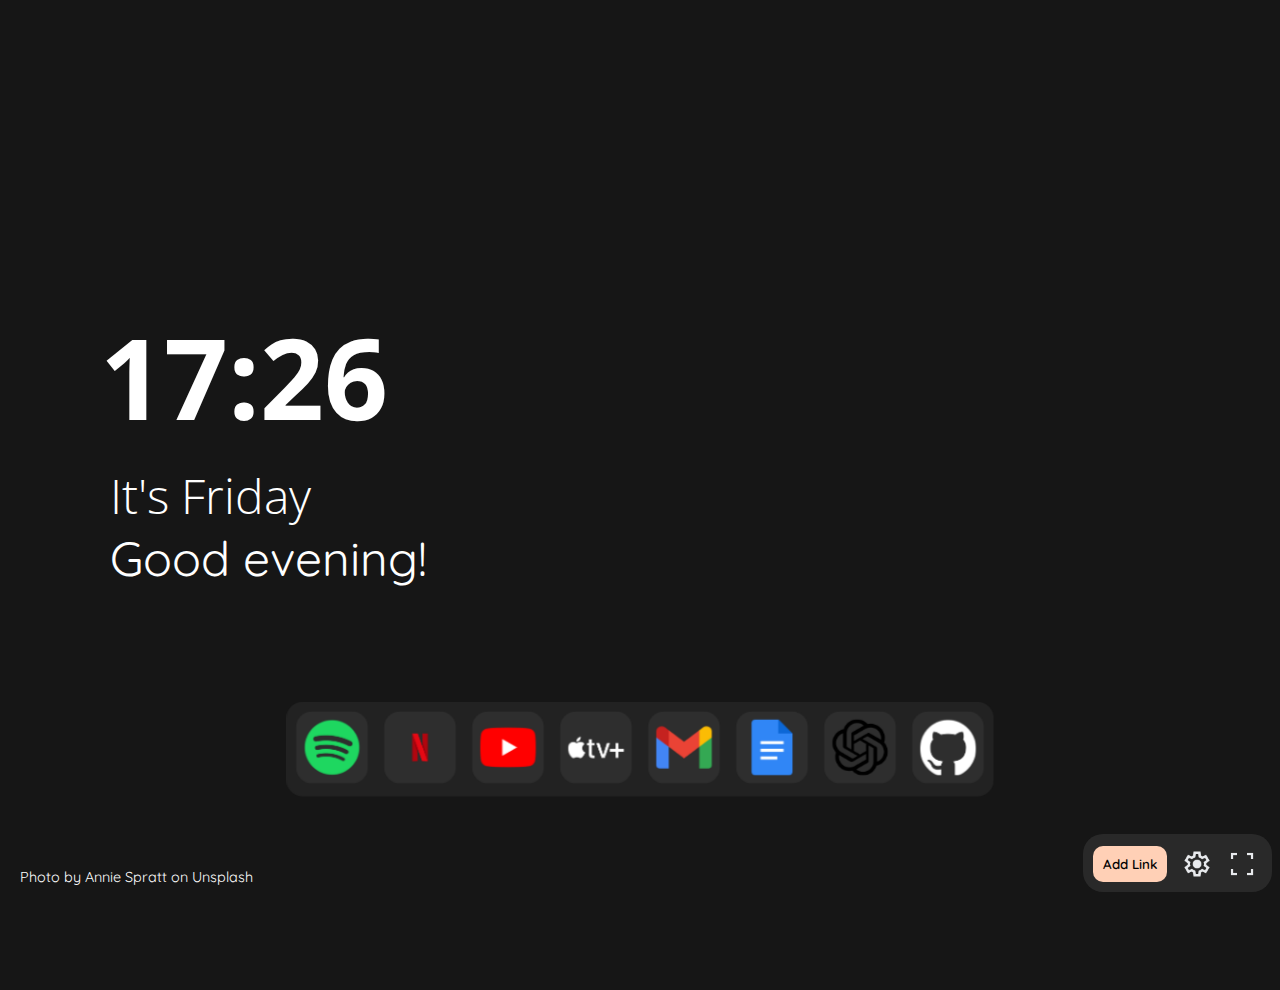
==== index.html @ 26fa13c5 "Added 12 hour clock feature(Bug fixes required)" ====
<!DOCTYPE html>
<html>
<head>
    <meta name="viewport" content="width=device-width, initial-scale=1"/>
    <link rel="stylesheet" href="styles/styles.css">
    <link rel="stylesheet" href="styles/Widget.css">
    <link rel="stylesheet" href="styles/Popup.css">
</head>
<body>
    <div id="bottomBar">
        <button id="addLink" src="icons/add.png" width="30" height="30">Add Link</button>
        <img id="settings" src="icons/settings.png" width="30" height="30">
        <img id="fullscreen" src="icons/fullscreen.png" width="30" height="30">
    </div>
    <div id="grid">
        <div id="griditem">
            <h1 id="time">00:00</h1>
            <h2 id="date">It's Wednesday</h2>
            <h2 id="greetingMessage">Good morning!</h2>
        </div>
    </div>
    <div id="link-area">
        <div id="linksBox">
            <div id="linkHolder">
            </div>
            <div id="linkPopup" class="popup">
                <div class="popup-content">
                    <h1 style="color: black; font-family: 'Open Sans'; font-weight: 400;">
                        Add link</h1>
                    <input type="text" placeholder="Enter Name" id="linkName">
                    <input type="text" placeholder="Link Address" id="linkSpace">
                    <button type="submit" id="linkAddBtn">Add</button>
                    <button id="closePopup">Close</button>
                </div>
            </div>
            <div id="settingsPopup" class="popupSettings">
                <div class="popupSettings-content">
                    <h1 style="color: black; font-family: 'Open Sans'; font-size: 2.5em;">Settings</h1>
                    <h2>Clock Customisation</h2>
                    <!--Font 1-->
                    <label style="font-family: 'quicksand'; font-size: 1.2em;">
                    <input type="radio" id="clockstyle-1" name="font" value="Quicksand">Quicksand</label>
                    
                    <!--Font 2-->
                    <label style="font-family: 'Cactus Classical Serif'; font-size: 1.2em;">
                    <input type="radio" id="clockstyle-2" name="font" value="Cactus Classical Serif">Cactus Classical Serif</label>
                    
                    <!--Font 3-->
                    <label style="font-family: 'Open Sans'; font-size: 1.2em;">
                    <input type="radio" id="clockstyle-3" name="font" value="Open Sans" checked>Open Sans</label>
                    
                    <!--Font 4-->
                    <label style="font-family: 'Roboto Mono'; font-size: 1.2em;">
                    <input type="radio" id="clockstyle-4" name="font" value="Roboto Mono">Roboto Mono</label>

                    <label style="font-family: 'Oswald'; font-size: 1.2em;">
                        <input type="radio" id="clockstyle-4" name="font" value="Oswald">Oswald</label>
                    <label style="font-family: 'Raleway'; font-size: 1.2em;">
                        <input type="radio" id="clockstyle-4" name="font" value="Raleway">Raleway</label>
                    
                    <h2>Date Format</h2>
                    <label style="font-size: 1.2em;">
                        <input type="radio" name="dtype" value="formatted">
                        Formatted Date
                    </label>
                    <label style="font-size: 1.2em;">
                        <input type="radio" name="dtype" value="text" checked>
                        Text Date
                    </label>

                    <h2>Time Format</h2>

                    <label style="font-size: 1.2em;">
                        <input type="radio" name="ttype" value="24hr" checked>
                        24-Hour Clock
                    </label>
                    <label style="font-size: 1.2em;">
                        <input type="radio" name="ttype" value="12hr">
                        12-Hour Clock
                    </label>
                    <button id="closePopupSet">Close</button>   
                    <div id="bottominfo">
                        <a href="https://github.com/harryfrzz/Aura"><img id="social-github" src="icons/github-mark.png" width="35" height="35"></a>
                    </div>
                </div>
            </div>
        </div>
    </div>  

    <div class="container">
        <div id="gridView">
            <div id="item-1">
                <div id="appHolder">
                    <a href="https://open.spotify.com/" target="_blank"><img id="appItem" src="icons/spotify.png"></a>
                    <a href="https://www.netflix.com/" target="_blank"><img id="appItem" src="icons/netflix.png"></a>
                    <a href="https://www.youtube.com/" target="_blank"><img id="appItem" src="icons/youtube.png"></a>
                    <a href="https://tv.apple.com/" target="_blank"><img id="appItem" src="icons/appletv.png"></a>
                    <a href="https://mail.google.com/" target="_blank"><img id="appItem" src="icons/gmail.png"></a>
                    <a href="https://docs.google.com/" target="_blank"><img id="appItem" src="icons/googledocs.png"></a>
                    <a href="https://chat.openai.com/" target="_blank"><img id="appItem" src="icons/chatgpt.png"></a>
                    <a href="https://github.com/" target="_blank"><img id="appItem" src="icons/github-mark-white.png"></a>
                </div>
            </div>
        </div>
    </div>
    <footer>
        <p id="attribution">Photo by Annie Spratt on Unsplash</p>
    </footer>

    <script src="Scripts/Fullscreen.js"></script>
    <!--<script src="Scripts/UnsplashBg.js"></script>-->
    <script src="Scripts/DateTypeSelector.js"></script>
    <script src="Scripts/Settings.js"></script>
    <script src="Scripts/LocalStorageLinks.js"></script>
    <script src="Scripts/AddLinkPopUp.js"></script>
    <script src="Scripts/FontSelector.js"></script>
</body>
</html>
---- styles/styles.css ----
/*Fonts*/
@import url('https://fonts.googleapis.com/css2?family=Open+Sans:ital,wght@0,300..800;1,300..800&family=Quicksand:wght@300..700&display=swap');
@import url('https://fonts.googleapis.com/css2?family=Cactus+Classical+Serif&display=swap');
@import url('https://fonts.googleapis.com/css2?family=Oswald:wght@200..700&family=Raleway:ital,wght@0,100..900;1,100..900&family=Roboto+Mono:ital,wght@0,100..700;1,100..700&display=swap');


/*Main Body features*/

body::-webkit-scrollbar{
    display: none;
}
#linkHolder::-webkit-scrollbar{
    display: none;
}
body {
    margin: 0;
    padding: 0;
    background-size: cover;
    background-repeat: no-repeat;
    background-position: center;
    background-image: url("https://images.squarespace-cdn.com/content/v1/53c631e4e4b0c4d68989cbef/1410108841601-8DJHKTK2RL5Z3DCN1ZGI/DSC1276.jpg?format=2500w");
    transition: 0.25s ease-in;
    background-color: rgb(22, 22, 22);
    border-radius: 100px;
    height: 100vh;
    font-size: 100%;
    width: 100vw;
    overflow: hidden;
}

/*Main Grid View*/

#grid{
    display: flex;
    justify-content: start
}
#griditem{
    width: 45vw;
    height: 100vh;
}

/*Time and Date*/

#time{
    font-family: "Open Sans";
    color: white;
    margin-top: 300px; 
    margin-left: 100px; 
    font-size: 7em;
}
#date{
    font-family: "Open Sans";
    font-weight: 300;
    color: white;
    font-size: 3em;
    margin-top: -65px; 
    margin-left: 110px;
}

/*Greeting Message - (Good morning!..etc)*/

#greetingMessage{
    font-family: "Quicksand";
    font-weight: 400;
    color: white;
    font-size: 3em;
    margin-top: -40px; 
    margin-left: 110px;
}

/*CSS styling for the custom links*/

#linkHolder{
    display: flex;
    flex-direction: column;
    justify-content: start;
    position: absolute;
    top: 0;
    right: 0;
    padding: 5px;
    margin-top: 20px;
    margin-right: 20px;
    flex-wrap: wrap;
    width: fit-content;
    height: 550px;
    overflow-y: scroll;
    gap: 10px;
    transition: 0.25s ease;
}
.linkObject{
    display: flex;
    justify-content: space-between;
    background-color: rgba(95, 95, 95, 0.226);
    backdrop-filter: blur(10px);
    border-radius: 20px;
    margin-top: 2px;
    width: 220px;
    height: 60px;
}
#link{
    margin-top: 20px;
    margin-left: 10px;
    text-decoration: none;
    font-size: 1em;
    color: aliceblue;
    font-weight: bold;
    font-family: "quicksand";
}
#link:hover{
    text-decoration: underline;
}
#addLink{
    color: black;
    font-family: "quicksand";
    font-weight: 600;
    margin-top: 2px;
    padding: 10px;
    background-color: rgb(255, 208, 182);
    border-radius: 10px;
    border: none;
}
.delete-button{
    display: none;
    margin-top: 18px;
    margin-right: 10px;
}
.linkObject:hover .delete-button{
    display: flex;
}

/*Fixed Bottom bar for buttons like add link,fullscreen etc*/

#bottomBar{
    display: flex;
    justify-content: end;
    background-color: rgba(88, 88, 88, 0.295);
    backdrop-filter: blur(10px);
    width: fit-content;
    height: fit-content;
    padding: 10px;
    gap: 15px;
    position: fixed;
    right: 0;
    bottom: 0;
    margin: 8px;
    border-radius: 20px;
}
:fullscreen{
    margin-top: 80px;
}
#fullscreen{
    margin-top: 5px;
    margin-right: 5px;
}
#settings{
    margin-top: 5px;
}

/*Author attribution style for unsplash API*/

#attribution{
    font-family: "quicksand";
    font-weight: 200;
    font-size: 0.9em;
    position: absolute;
    bottom: 0;
    margin-left: 20px;
    font-weight: normal;
    color: white;
}
---- styles/Widget.css ----
/*ScrollBar Features*/
#item::-webkit-scrollbar {
    display: none;
}
#item-1::-webkit-scrollbar{
    display: none;
}
#gridView{
    display: flex;
    flex-wrap: wrap;
    margin-bottom: 50px;
    padding: 20px;
    border-radius: 25px;
}
#item-1{
    scale: 0.8;
    border-radius: 20px;
    margin-top: -230px;
    overflow-y: scroll;
    background-color: rgba(68, 68, 68, 0.288);
    backdrop-filter: blur(10px);
    height: fit-content;
    width: fit-content;
    padding: 12px;
}
#appHolder{
    display: flex;
    flex-wrap: wrap;
    gap: 20px;
}
#appItem{
    width: 70px;
    height: 70px;
    padding: 10px;
    background-color: rgba(59, 59, 59, 0.473);
    border-radius: 20px;
    transition: 0.1s ease;
}
#appItem:hover{
    scale: 1.2;
}
#itemBar{
    display:flex; 
    justify-content: space-between;
}

#headingNT{
    text-align: start;
    margin-left: 20px;
    color: white;
}

/*This Part is for the styling of tasks item*/

#task{
    width: 450px;
    height: 30px;
    margin-left: 10px;
    font-size: 1em;
    border: none;
    background: none;
    outline: none;
    margin-top: 2px;
    color: white;
}
#taskObject{
    display: flex;
    justify-content: space-between;
    background-color: rgb(71,71,71);
    border-radius: 10px;
    padding: 5px;
    margin: 20px;
}
#taskObject h1{
    text-align: start; 
    font-size: 1.5em;
    margin-left: 5px;
}


#submitBut{
    background-color: bisque;
    border: none;
    padding: 10px;
    border-radius: 10px;
}

#delete-default{
    display: none;
}
.container{
    display: flex;
    justify-content: center;
}
---- styles/Popup.css ----
/*Link Addtion Popup*/
.popup {
    position: fixed;
    z-index: 1;
    left: 0;
    top: 0;
    width: 100%;
    background-color: rgba(51, 51, 51, 0.26);
    backdrop-filter: blur(10px);
    height: 100%;
    overflow: auto;
    display: none;
}
.popup-content {
    display: flex;
    background-color: white;
    margin: 20% auto;
    padding: 20px;
    width: 50%;
    font-weight: bolder;
    border-radius: 20px;
}
.popup-content button {
    display: block;
    margin: 0 auto;
}
.show {
    display: block;
}
#linkSpace{
    font-family: "Open Sans";
    padding: 5px;
    width: 300px;
    height: 20px;
    margin-left: 20px;
    margin-top: 25px
}
#linkName{
    font-family: "Open Sans";
    padding: 5px;
    width: 300px;
    height: 20px;
    margin-left: 20px;
    margin-top: 25px
}
#linkAddBtn{
    width: fit-content;
    height: fit-content;
    margin-top: 20px;
    font-family: "quicksand";
    font-weight: 600;
    padding: 12px;
    border-radius: 10px;
    border: none;
    background-color: rgb(255, 208, 182);

}
#closePopup{
    width: fit-content;
    height: fit-content;
    margin-top: 20px;
    font-family: "quicksand";
    font-weight: 600;
    padding: 12px;
    border-radius: 10px;
    border: none;
    background-color: rgb(255, 208, 182);
}

/*Settings Popup*/

.popupSettings {
    z-index: 1;
    width: 100%;
    height: 100%;
    display: none;
}
.popupSettings-content {
    position: fixed;
    top: 0;
    right: 0;
    display: flex;
    flex-direction: column;
    background-color: white;
    padding: 20px;
    width: 20%;
    height: 100%;
    font-weight: bolder;
    
}
.popupSettings-content h2{
    font-family: "quicksand";
}
.popupSettings-content input{
    margin-bottom: 20px;
}
.popupSettings-content label{
    font-family: "quicksand";
    font-weight: 500;
}
#closePopupSet{
    font-family: "quicksand";
    width: 385px;
    font-weight: 600;
    padding: 12px;
    border-radius: 10px;
    border: none;
    background-color: rgb(255, 208, 182);
    position: absolute;
    bottom: 100px;
}
.showSettings {
    display: block;
}
#bottominfo{
    display: block;
    align-self: center;
    position: absolute;
    bottom: 45px;
}
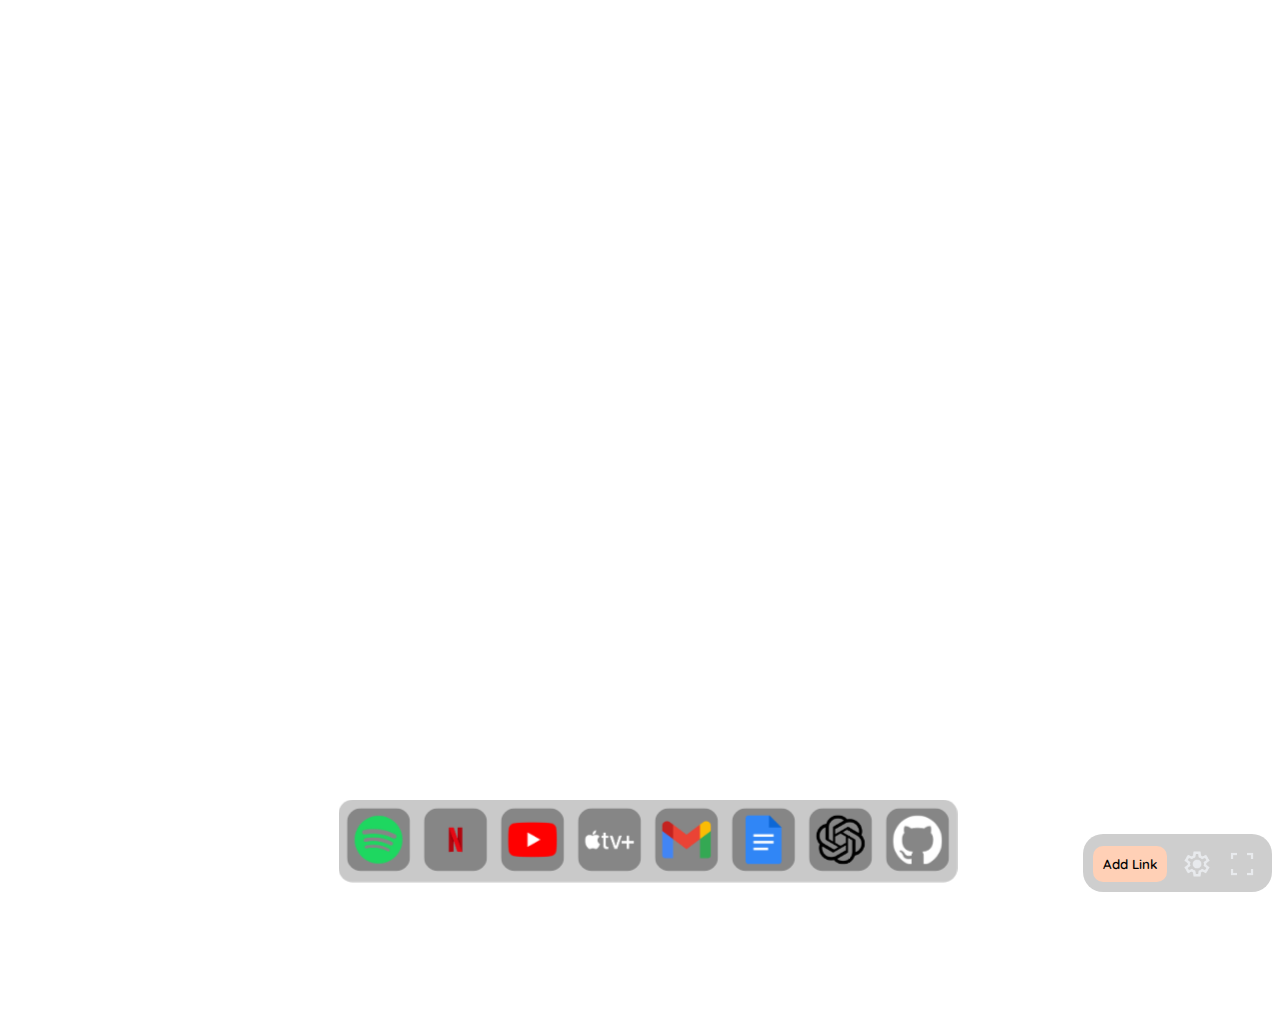
==== commit db192737: "New UI and Optimisations" ====
--- a/index.html
+++ b/index.html
@@ -1,31 +1,40 @@
 <!DOCTYPE html>
-<html>
+<html id="main" lang="en">
 <head>
+    <!--Meta Tags-->
     <meta name="viewport" content="width=device-width, initial-scale=1"/>
-    <link rel="stylesheet" href="styles/styles.css">
+    <!--CSS Styling Files-->
+    <link rel="stylesheet" href="styles/Main.css">
     <link rel="stylesheet" href="styles/Widget.css">
     <link rel="stylesheet" href="styles/Popup.css">
+    <link rel="icon" href="icons/title-bar-logo.png">
+    <title>New Tab</title>
 </head>
 <body>
+    <!--Fixed Bottom Bar for buttons like fullscreen and add link-->
     <div id="bottomBar">
         <button id="addLink" src="icons/add.png" width="30" height="30">Add Link</button>
         <img id="settings" src="icons/settings.png" width="30" height="30">
         <img id="fullscreen" src="icons/fullscreen.png" width="30" height="30">
     </div>
-    <div id="grid">
-        <div id="griditem">
-            <h1 id="time">00:00</h1>
-            <h2 id="date">It's Wednesday</h2>
-            <h2 id="greetingMessage">Good morning!</h2>
-        </div>
+    <!--Grid Item for displaying time,date and greeting message-->
+
+    <div id="info">
+        <h1 id="time">00:00</h1>
+        <h2 id="date">It's Wednesday</h2>
+        <h2 id="greetingMessage">Good morning!</h2>
     </div>
+
+    <!--This area is used for inserting the links that the user inputs-->
     <div id="link-area">
         <div id="linksBox">
+            <!--The links will be added into this Linkholder div dynamically through js script-->
             <div id="linkHolder">
             </div>
+            <!--Popup windows for adding custom links-->
             <div id="linkPopup" class="popup">
                 <div class="popup-content">
-                    <h1 style="color: black; font-family: 'Open Sans'; font-weight: 400;">
+                    <h1 style="color: white; font-family: 'Open Sans'; font-weight: 400;">
                         Add link</h1>
                     <input type="text" placeholder="Enter Name" id="linkName">
                     <input type="text" placeholder="Link Address" id="linkSpace">
@@ -33,31 +42,37 @@
                     <button id="closePopup">Close</button>
                 </div>
             </div>
+            <!--Popup windows for Settings window-->
             <div id="settingsPopup" class="popupSettings">
                 <div class="popupSettings-content">
-                    <h1 style="color: black; font-family: 'Open Sans'; font-size: 2.5em;">Settings</h1>
+                    <!--Aura logo-->
+                    <center>
+                        <img src="icons/Logo.png" height="250" width="250">
+                    </center>
+                    <h1 style="color: white; font-family: 'Open Sans'; font-size: 2.5em;">Settings</h1>
+
+                    <!--Clock customisation Part-->
                     <h2>Clock Customisation</h2>
                     <!--Font 1-->
                     <label style="font-family: 'quicksand'; font-size: 1.2em;">
                     <input type="radio" id="clockstyle-1" name="font" value="Quicksand">Quicksand</label>
-                    
                     <!--Font 2-->
                     <label style="font-family: 'Cactus Classical Serif'; font-size: 1.2em;">
                     <input type="radio" id="clockstyle-2" name="font" value="Cactus Classical Serif">Cactus Classical Serif</label>
-                    
                     <!--Font 3-->
                     <label style="font-family: 'Open Sans'; font-size: 1.2em;">
                     <input type="radio" id="clockstyle-3" name="font" value="Open Sans" checked>Open Sans</label>
-                    
                     <!--Font 4-->
-                    <label style="font-family: 'Roboto Mono'; font-size: 1.2em;">
-                    <input type="radio" id="clockstyle-4" name="font" value="Roboto Mono">Roboto Mono</label>
-
+                    <label style="font-family: 'Tiny5'; font-size: 1.2em;">
+                    <input type="radio" id="clockstyle-4" name="font" value="Tiny5">Tiny5</label>
+                    <!--Font 5-->
                     <label style="font-family: 'Oswald'; font-size: 1.2em;">
                         <input type="radio" id="clockstyle-4" name="font" value="Oswald">Oswald</label>
+                    <!--Font 6-->
                     <label style="font-family: 'Raleway'; font-size: 1.2em;">
                         <input type="radio" id="clockstyle-4" name="font" value="Raleway">Raleway</label>
-                    
+
+                    <!--Date Format Customisation-->
                     <h2>Date Format</h2>
                     <label style="font-size: 1.2em;">
                         <input type="radio" name="dtype" value="formatted">
@@ -68,8 +83,8 @@
                         Text Date
                     </label>
 
+                    <!--Time Format Customisation-->
                     <h2>Time Format</h2>
-
                     <label style="font-size: 1.2em;">
                         <input type="radio" name="ttype" value="24hr" checked>
                         24-Hour Clock
@@ -80,16 +95,17 @@
                     </label>
                     <button id="closePopupSet">Close</button>   
                     <div id="bottominfo">
-                        <a href="https://github.com/harryfrzz/Aura"><img id="social-github" src="icons/github-mark.png" width="35" height="35"></a>
+                        <a href="https://github.com/harryfrzz/Aura"><img id="social-github" src="icons/github-mark-white.png" width="35" height="35"></a>
                     </div>
                 </div>
             </div>
         </div>
     </div>  
 
+    <!--Link Dock-->
     <div class="container">
         <div id="gridView">
-            <div id="item-1">
+            <div id="quickLinks">
                 <div id="appHolder">
                     <a href="https://open.spotify.com/" target="_blank"><img id="appItem" src="icons/spotify.png"></a>
                     <a href="https://www.netflix.com/" target="_blank"><img id="appItem" src="icons/netflix.png"></a>
@@ -103,12 +119,15 @@
             </div>
         </div>
     </div>
+
+    <!--Author Attribution for unsplash-->
     <footer>
         <p id="attribution">Photo by Annie Spratt on Unsplash</p>
     </footer>
 
+    <!--JS Scripts-->
     <script src="Scripts/Fullscreen.js"></script>
-    <!--<script src="Scripts/UnsplashBg.js"></script>-->
+    <script src="Scripts/UnsplashBg.js"></script>
     <script src="Scripts/DateTypeSelector.js"></script>
     <script src="Scripts/Settings.js"></script>
     <script src="Scripts/LocalStorageLinks.js"></script>
--- a/styles/Main.css
+++ b/styles/Main.css
@@ -0,0 +1,155 @@
+/*Fonts*/
+@import url('https://fonts.googleapis.com/css2?family=Open+Sans:ital,wght@0,300..800;1,300..800&family=Quicksand:wght@300..700&display=swap');
+@import url('https://fonts.googleapis.com/css2?family=Cactus+Classical+Serif&display=swap');
+@import url('https://fonts.googleapis.com/css2?family=Oswald:wght@200..700&family=Raleway:ital,wght@0,100..900;1,100..900&family=Roboto+Mono:ital,wght@0,100..700;1,100..700&display=swap');
+@import url('https://fonts.googleapis.com/css2?family=Tiny5&display=swap');
+
+
+/*Main Body features*/
+
+body::-webkit-scrollbar{
+    display: none;
+}
+#linkHolder::-webkit-scrollbar{
+    display: none;
+}
+body{
+    background-size:cover;
+    background-repeat: no-repeat;
+    background-position: center;
+    height: 100vh;
+    font-size: 100%;
+    overflow: hidden;
+    width: 100vw;
+}
+
+/*Main Grid View*/
+#info{
+    display: flex;
+    flex-direction: column;
+    text-align: center;
+    margin: 10% auto;
+}
+
+/*Time and Date*/
+
+#time{
+    font-family: "Open Sans";
+    color: white;
+    font-size: 7em;
+}
+#date{
+    margin-top: -70px;
+    font-family: "Open Sans";
+    font-weight: 300;
+    color: white;
+    font-size: 3em;
+}
+
+/*Greeting Message - (Good morning!..etc)*/
+
+#greetingMessage{
+    margin-top: -30px;
+    font-family: "Quicksand";
+    font-weight: 400;
+    color: white;
+    font-size: 3em;
+}
+
+/*CSS styling for the custom links*/
+
+#linkHolder{
+    display: flex;
+    flex-direction: column;
+    justify-content: start;
+    position: fixed;
+    top: 0;
+    right: 0;
+    padding: 5px;
+    margin-top: 20px;
+    margin-right: 20px;
+    flex-wrap: wrap;
+    width: fit-content;
+    height: 550px;
+    overflow-y: scroll;
+    gap: 10px;
+    transition: 0.25s ease;
+}
+.linkObject{
+    display: flex;
+    justify-content: space-between;
+    background-color: rgba(95, 95, 95, 0.226);
+    backdrop-filter: blur(10px);
+    border-radius: 20px;
+    margin-top: 2px;
+    width: 220px;
+    height: 60px;
+}
+#link{
+    margin-top: 20px;
+    margin-left: 10px;
+    text-decoration: none;
+    font-size: 1em;
+    color: aliceblue;
+    font-weight: bold;
+    font-family: "quicksand";
+}
+#link:hover{
+    text-decoration: underline;
+}
+#addLink{
+    color: black;
+    font-family: "quicksand";
+    font-weight: 600;
+    margin-top: 2px;
+    padding: 10px;
+    background-color: rgb(255, 208, 182);
+    border-radius: 10px;
+    border: none;
+}
+.delete-button{
+    display: none;
+    margin-top: 18px;
+    margin-right: 10px;
+}
+.linkObject:hover .delete-button{
+    display: flex;
+}
+
+/*Fixed Bottom bar for buttons like add link,fullscreen etc*/
+
+#bottomBar{
+    display: flex;
+    justify-content: end;
+    background-color: rgba(88, 88, 88, 0.295);
+    backdrop-filter: blur(10px);
+    width: fit-content;
+    height: fit-content;
+    padding: 10px;
+    gap: 15px;
+    position: fixed;
+    right: 0;
+    bottom: 0;
+    margin: 8px;
+    border-radius: 20px;
+}
+#fullscreen{
+    margin-top: 5px;
+    margin-right: 5px;
+}
+#settings{
+    margin-top: 5px;
+}
+
+/*Author attribution style for unsplash API*/
+
+#attribution{
+    font-family: "quicksand";
+    font-weight: 200;
+    font-size: 0.9em;
+    position: absolute;
+    bottom: 0;
+    margin-left: 20px;
+    font-weight: normal;
+    color: white;
+}--- a/styles/Widget.css
+++ b/styles/Widget.css
@@ -1,21 +1,24 @@
 /*ScrollBar Features*/
-#item::-webkit-scrollbar {
+#quickLinks::-webkit-scrollbar{
     display: none;
 }
-#item-1::-webkit-scrollbar{
-    display: none;
+.container{
+    display: flex;
+    justify-content: center;
 }
 #gridView{
     display: flex;
+    justify-content: center;
     flex-wrap: wrap;
     margin-bottom: 50px;
     padding: 20px;
     border-radius: 25px;
 }
-#item-1{
-    scale: 0.8;
+#quickLinks{
+    position: fixed;
+    bottom: 0;
+    scale: 0.7;
     border-radius: 20px;
-    margin-top: -230px;
     overflow-y: scroll;
     background-color: rgba(68, 68, 68, 0.288);
     backdrop-filter: blur(10px);
@@ -42,53 +45,4 @@
 #itemBar{
     display:flex; 
     justify-content: space-between;
-}
-
-#headingNT{
-    text-align: start;
-    margin-left: 20px;
-    color: white;
-}
-
-/*This Part is for the styling of tasks item*/
-
-#task{
-    width: 450px;
-    height: 30px;
-    margin-left: 10px;
-    font-size: 1em;
-    border: none;
-    background: none;
-    outline: none;
-    margin-top: 2px;
-    color: white;
-}
-#taskObject{
-    display: flex;
-    justify-content: space-between;
-    background-color: rgb(71,71,71);
-    border-radius: 10px;
-    padding: 5px;
-    margin: 20px;
-}
-#taskObject h1{
-    text-align: start; 
-    font-size: 1.5em;
-    margin-left: 5px;
-}
-
-
-#submitBut{
-    background-color: bisque;
-    border: none;
-    padding: 10px;
-    border-radius: 10px;
-}
-
-#delete-default{
-    display: none;
-}
-.container{
-    display: flex;
-    justify-content: center;
-}
+}--- a/styles/Popup.css
+++ b/styles/Popup.css
@@ -13,7 +13,7 @@
 }
 .popup-content {
     display: flex;
-    background-color: white;
+    background-color: rgb(3, 3, 3);
     margin: 20% auto;
     padding: 20px;
     width: 50%;
@@ -28,35 +28,48 @@
     display: block;
 }
 #linkSpace{
+    color: white;
     font-family: "Open Sans";
     padding: 5px;
     width: 300px;
     height: 20px;
     margin-left: 20px;
-    margin-top: 25px
+    margin-top: 25px;
+    background: none;
+    border: none;
+    border-bottom-style: solid;
+    border-width: 1px;
+    outline: none;
 }
 #linkName{
+    color: white;
     font-family: "Open Sans";
     padding: 5px;
     width: 300px;
     height: 20px;
     margin-left: 20px;
-    margin-top: 25px
+    margin-top: 25px;
+    background: none;
+    border: none;
+    border-bottom-style: solid;
+    border-width: 1px;
+    outline: none;
 }
 #linkAddBtn{
-    width: fit-content;
+    width: 70px;
     height: fit-content;
     margin-top: 20px;
     font-family: "quicksand";
     font-weight: 600;
     padding: 12px;
+    margin-left: 20px;
     border-radius: 10px;
     border: none;
     background-color: rgb(255, 208, 182);
 
 }
 #closePopup{
-    width: fit-content;
+    width: 70px;
     height: fit-content;
     margin-top: 20px;
     font-family: "quicksand";
@@ -81,20 +94,24 @@
     right: 0;
     display: flex;
     flex-direction: column;
-    background-color: white;
+    background-color: rgb(3, 3, 3);
     padding: 20px;
     width: 20%;
     height: 100%;
     font-weight: bolder;
+    overflow: scroll;
     
 }
 .popupSettings-content h2{
     font-family: "quicksand";
+    color: white;
 }
 .popupSettings-content input{
     margin-bottom: 20px;
+    accent-color: rgb(255, 208, 182);
 }
 .popupSettings-content label{
+    color: white;
     font-family: "quicksand";
     font-weight: 500;
 }
@@ -105,16 +122,16 @@
     padding: 12px;
     border-radius: 10px;
     border: none;
+    margin-top: 50px;  
     background-color: rgb(255, 208, 182);
-    position: absolute;
-    bottom: 100px;
 }
 .showSettings {
     display: block;
 }
+.popupSettings-content::-webkit-scrollbar{
+    display: none;
+}
 #bottominfo{
-    display: block;
-    align-self: center;
-    position: absolute;
-    bottom: 45px;
+    margin-top: 30px;
+    margin-bottom: 50px;
 }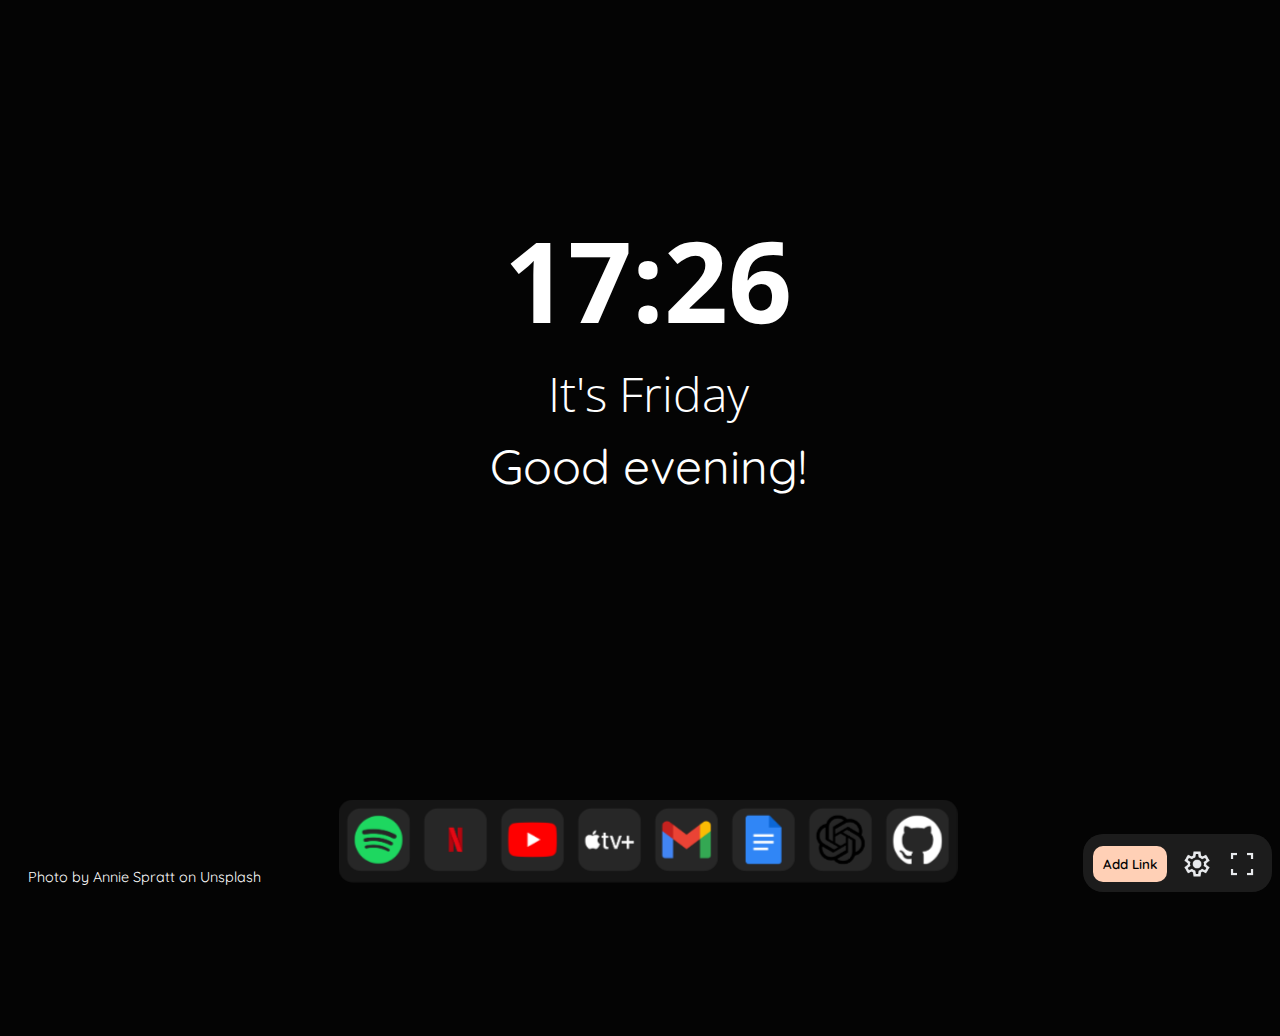
==== commit 6a810d79: "Added Feature" ====
--- a/index.html
+++ b/index.html
@@ -93,6 +93,21 @@
                         <input type="radio" name="ttype" value="12hr">
                         12-Hour Clock
                     </label>
+
+                    <!--Date & Time Placement Customisation-->
+                    <h2>Date & Time Placement</h2>
+                    <label style="font-size: 1.2em;">
+                        <input type="radio" name="ptype" value="start">
+                        Left
+                    </label>
+                    <label style="font-size: 1.2em;">
+                        <input type="radio" name="ptype" value="end">
+                        Right
+                    </label>
+                    <label style="font-size: 1.2em;">
+                        <input type="radio" name="ptype" value="center">
+                        Center
+                    </label>
                     <button id="closePopupSet">Close</button>   
                     <div id="bottominfo">
                         <a href="https://github.com/harryfrzz/Aura"><img id="social-github" src="icons/github-mark-white.png" width="35" height="35"></a>
@@ -127,7 +142,7 @@
 
     <!--JS Scripts-->
     <script src="Scripts/Fullscreen.js"></script>
-    <script src="Scripts/UnsplashBg.js"></script>
+    <!--<script src="Scripts/UnsplashBg.js"></script>-->
     <script src="Scripts/DateTypeSelector.js"></script>
     <script src="Scripts/Settings.js"></script>
     <script src="Scripts/LocalStorageLinks.js"></script>
--- a/styles/Main.css
+++ b/styles/Main.css
@@ -14,6 +14,7 @@
     display: none;
 }
 body{
+    background: rgb(4, 4, 4);
     background-size:cover;
     background-repeat: no-repeat;
     background-position: center;
@@ -28,7 +29,7 @@
     display: flex;
     flex-direction: column;
     text-align: center;
-    margin: 10% auto;
+    margin: 10% 60px auto;
 }
 
 /*Time and Date*/
--- a/styles/Popup.css
+++ b/styles/Popup.css
@@ -94,7 +94,8 @@
     right: 0;
     display: flex;
     flex-direction: column;
-    background-color: rgb(3, 3, 3);
+    background-color: rgba(3, 3, 3, 0.233);
+    backdrop-filter: blur(10px);
     padding: 20px;
     width: 20%;
     height: 100%;
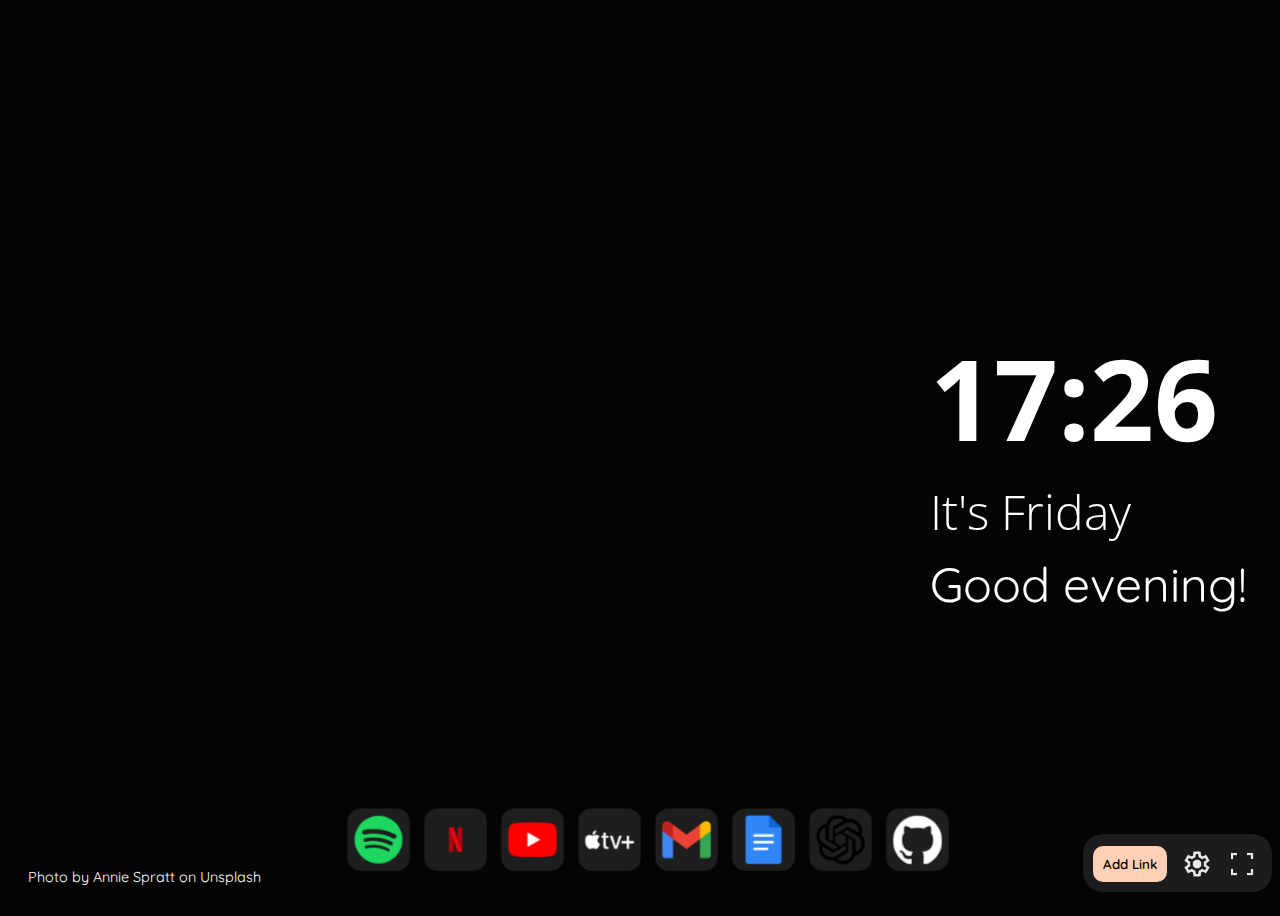
==== commit 73104144: "UI Enhancements" ====
--- a/index.html
+++ b/index.html
@@ -1,5 +1,5 @@
 <!DOCTYPE html>
-<html id="main" lang="en">
+<html lang="en">
 <head>
     <!--Meta Tags-->
     <meta name="viewport" content="width=device-width, initial-scale=1"/>
@@ -46,13 +46,13 @@
             <div id="settingsPopup" class="popupSettings">
                 <div class="popupSettings-content">
                     <!--Aura logo-->
+                    <img src="icons/close.png" width="30" height="30" id="closePopupSet">  
                     <center>
                         <img src="icons/Logo.png" height="250" width="250">
                     </center>
-                    <h1 style="color: white; font-family: 'Open Sans'; font-size: 2.5em;">Settings</h1>
 
                     <!--Clock customisation Part-->
-                    <h2>Clock Customisation</h2>
+                    <h2 id="settingsHeading">Clock Customisation</h2>
                     <!--Font 1-->
                     <label style="font-family: 'quicksand'; font-size: 1.2em;">
                     <input type="radio" id="clockstyle-1" name="font" value="Quicksand">Quicksand</label>
@@ -73,7 +73,7 @@
                         <input type="radio" id="clockstyle-4" name="font" value="Raleway">Raleway</label>
 
                     <!--Date Format Customisation-->
-                    <h2>Date Format</h2>
+                    <h2 id="settingsHeading">Date Format</h2>
                     <label style="font-size: 1.2em;">
                         <input type="radio" name="dtype" value="formatted">
                         Formatted Date
@@ -84,7 +84,7 @@
                     </label>
 
                     <!--Time Format Customisation-->
-                    <h2>Time Format</h2>
+                    <h2 id="settingsHeading">Time Format</h2>
                     <label style="font-size: 1.2em;">
                         <input type="radio" name="ttype" value="24hr" checked>
                         24-Hour Clock
@@ -95,7 +95,7 @@
                     </label>
 
                     <!--Date & Time Placement Customisation-->
-                    <h2>Date & Time Placement</h2>
+                    <h2 id="settingsHeading">Date & Time Placement</h2>
                     <label style="font-size: 1.2em;">
                         <input type="radio" name="ptype" value="start">
                         Left
@@ -108,7 +108,7 @@
                         <input type="radio" name="ptype" value="center">
                         Center
                     </label>
-                    <button id="closePopupSet">Close</button>   
+                    
                     <div id="bottominfo">
                         <a href="https://github.com/harryfrzz/Aura"><img id="social-github" src="icons/github-mark-white.png" width="35" height="35"></a>
                     </div>
--- a/styles/Main.css
+++ b/styles/Main.css
@@ -20,20 +20,24 @@
     background-position: center;
     height: 100vh;
     font-size: 100%;
-    overflow: hidden;
+    overflow: hidden;   
     width: 100vw;
 }
 
 /*Main Grid View*/
 #info{
-    display: flex;
+    /*display: flex;
     flex-direction: column;
-    text-align: center;
-    margin: 10% 60px auto;
+    margin: 12% 50px auto;*/
+    width: max-content;
+    height: fit-content;
+    position: fixed;
+    top: 50%;
+    left: 85%;
+    transform: translate(-50%, -50%);
 }
 
 /*Time and Date*/
-
 #time{
     font-family: "Open Sans";
     color: white;
--- a/styles/Widget.css
+++ b/styles/Widget.css
@@ -6,6 +6,7 @@
     display: flex;
     justify-content: center;
 }
+/*Quicklinks widget*/
 #gridView{
     display: flex;
     justify-content: center;
@@ -20,7 +21,6 @@
     scale: 0.7;
     border-radius: 20px;
     overflow-y: scroll;
-    background-color: rgba(68, 68, 68, 0.288);
     backdrop-filter: blur(10px);
     height: fit-content;
     width: fit-content;
--- a/styles/Popup.css
+++ b/styles/Popup.css
@@ -16,7 +16,7 @@
     background-color: rgb(3, 3, 3);
     margin: 20% auto;
     padding: 20px;
-    width: 50%;
+    width: 50vw;
     font-weight: bolder;
     border-radius: 20px;
 }
@@ -63,6 +63,7 @@
     font-weight: 600;
     padding: 12px;
     margin-left: 20px;
+    margin-right: 10px;
     border-radius: 10px;
     border: none;
     background-color: rgb(255, 208, 182);
@@ -97,8 +98,8 @@
     background-color: rgba(3, 3, 3, 0.233);
     backdrop-filter: blur(10px);
     padding: 20px;
-    width: 20%;
-    height: 100%;
+    width: 20vw;
+    height: 100vh;
     font-weight: bolder;
     overflow: scroll;
     
@@ -117,15 +118,9 @@
     font-weight: 500;
 }
 #closePopupSet{
-    font-family: "quicksand";
-    width: 385px;
-    font-weight: 600;
-    padding: 12px;
-    border-radius: 10px;
-    border: none;
-    margin-top: 50px;  
-    background-color: rgb(255, 208, 182);
-}
+    position: fixed;
+    top: 0;
+    margin-top: 30px;}
 .showSettings {
     display: block;
 }
@@ -135,4 +130,8 @@
 #bottominfo{
     margin-top: 30px;
     margin-bottom: 50px;
+}
+#settingsHeading{
+    color: white;
+    font-family: 'quicksand';
 }